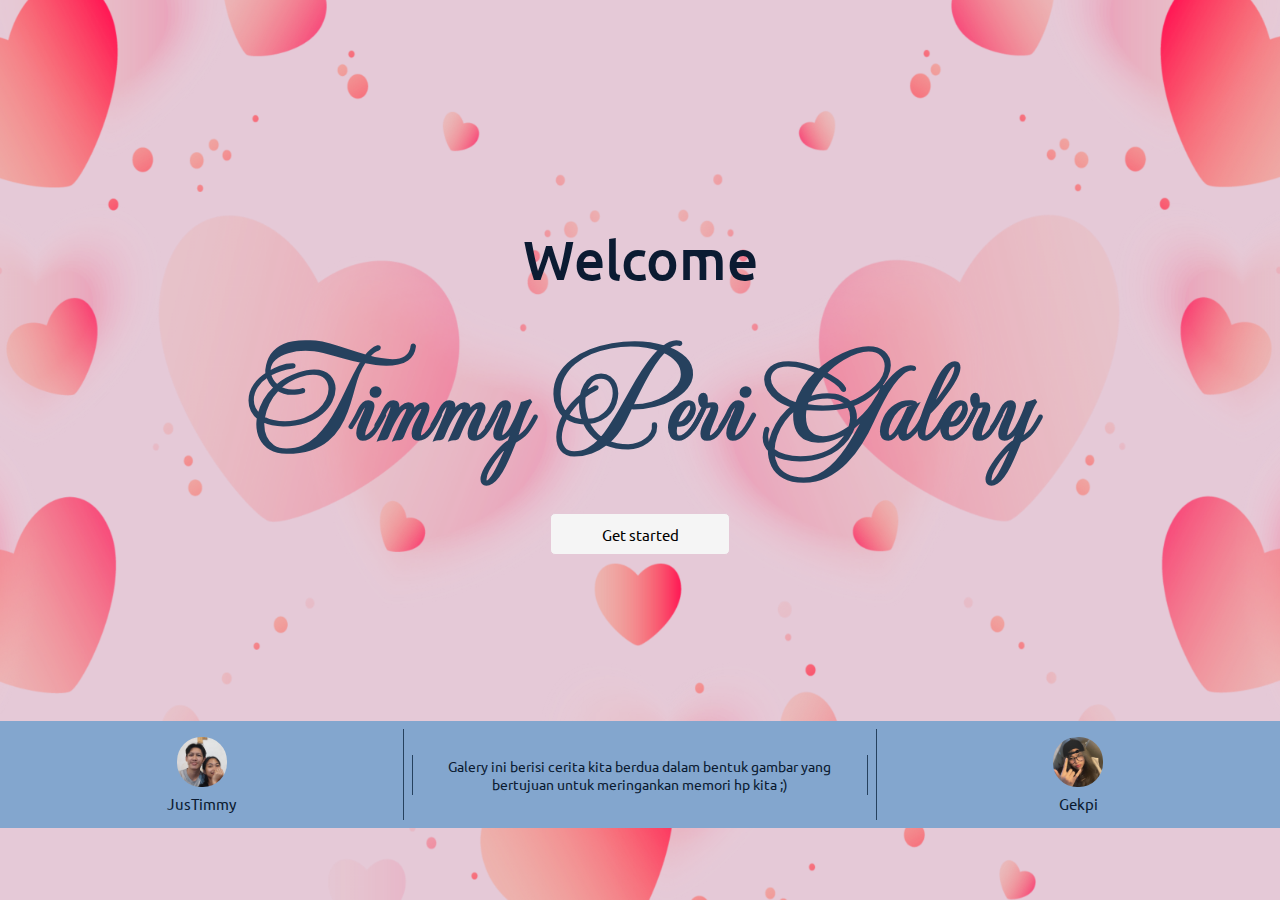
==== Codingan/main.html @ aea35269 "Add files via upload" ====
<!DOCTYPE html>
<html lang="en">
<head>
    <meta charset="UTF-8">
    <meta name="viewport" content="width=device-width, initial-scale=1.0">
    <title>Welcome</title>
    <link rel="stylesheet" href="style.css">
    <link rel="preconnect" href="https://fonts.googleapis.com">
    <link rel="preconnect" href="https://fonts.gstatic.com" crossorigin>
    <link href="https://fonts.googleapis.com/css2?family=Mea+Culpa&display=swap" rel="stylesheet">
    <link rel="preconnect" href="https://fonts.googleapis.com">
    <link rel="preconnect" href="https://fonts.gstatic.com" crossorigin>
    <link rel="stylesheet" href="https://fonts.googleapis.com/css2?family=Material+Symbols+Outlined:opsz,wght,FILL,GRAD@24,400,0,0&icon_names=arrow_forward" />
    <link href="https://fonts.googleapis.com/css2?family=Ubuntu:ital,wght@0,300;0,400;0,500;0,700;1,300;1,400;1,500;1,700&display=swap" rel="stylesheet">
</head>
<body>
    <header>
        <div class="header-wrap"></div>
        <div class="welcome">Welcome</div>
        <div class="judul">Timmy Peri Galery</div>
        <div class="start-button">
            <button class="get-started-button">Get started</button>
            <div class="icon-start">
                <span class="material-symbols-outlined">
                arrow_forward
                </span>
            </div>
        </div>
    </header>
    <div class="description">
        <div class="left-section">
            <div class="profile-box">
                <img class="image" src="Foto/justimmy.jpg" alt="">
                <p class="nama">JusTimmy</p>
                <div class="box-flow">
                    <div class="social-media-text">Social media</div>
                    <div class="social-media-box">
                        <a href="https://www.instagram.com/gs_sury4" target="blank">
                            <div class="box-part">
                                <img class="instagram_icon" src="Foto/Instagram_icon.png" alt="">
                                <p class="box-part-name">@gs_sury4</p>
                            </div>
                        </a>
                    </div>
                </div>
            </div>
            
        </div>
        <div class="middle-section">Galery ini berisi cerita kita berdua dalam bentuk gambar yang bertujuan untuk meringankan memori hp kita ;)</div>
        <div class="right-section">
            <div class="profile-box">
                <img class="image" src="Foto/gekpi.jpg" alt="">
                <p class="nama">Gekpi</p>
                <div class="box-flow2">
                    <div class="social-media-text">Social media</div>
                    <div class="social-media-box">
                        <a href="https://www.instagram.com/idayuperi/" target="blank">
                            <div class="box-part">
                                <img class="instagram_icon" src="Foto/Instagram_icon.png" alt="">
                                <p class="box-part-name">@idayuperi</p>
                            </div>
                        </a>
                    </div>
                </div>
            </div>
       
    </div>
    </div>
    <main>
        <img src="" alt="">
    </main>
</body>
</html>
---- Codingan/style.css ----
body {
    background-color: #E5C9D7;
    margin: 0;
    overflow: hidden;
    background-image: url(Foto/background.png);
    background-repeat: no-repeat;
    background-attachment: fixed;
    background-position: center;
    background-size: cover;
    animation: backg; 
    animation-duration: 5s;
    animation-timing-function: ease;
    animation-fill-mode: forwards;
}
@keyframes hujan {
    0%{
        
    }
    100%{
        transform: translateY(0);
    }
}
header {
    display: flex;
    justify-content: space-between;
    flex-direction: column;
    width: 100%;
    align-items: center;
    position: absolute;
    top: 25%;
    height: 330px;
}
.judul {
    font-family: "Mea Culpa", serif;
    font-style: normal;
    font-size: 115px;
    display: flex;
    justify-content: center;
    align-items: center;
    color: #26415E;
    font-weight: 600;
    pointer-events: none;
    white-space: nowrap;
    animation: judul;
    animation-duration: 5s;
    animation-timing-function: ease;
}
@keyframes judul{
    0% {
        font-size: 0px;
        opacity: 0;
    }
    50% {
        opacity: 0;
    }
    100% {
        
    }
}
.welcome {
    color: #0B1B32;
    display: flex;
    font-size: 55px;
    font-family: "Ubuntu", serif;
    font-weight: 500;
    font-style: normal;
    pointer-events: none;
    animation: turun;
    animation-duration: 5s;
    animation-timing-function: ease;
}
@keyframes turun {
    0% {
        opacity: 0;
        transform: translateY(-1000px);
    }
    100%{
        transform: translateY(0px);
    }
}
.get-started-button {
    font-family: "Ubuntu", serif;
    font-weight: 400;
    color: black;
    background-color: inherit;
    border: none;
    font-size: 15px;
    cursor: pointer;
}

@keyframes backg {
    0% {
        background-position-y: 2000px;
    }
    100% {
        background-position: center;
    }
}
.start-button {
    width: 150px;
    height: 40px;
    border-radius: 5px;
    display: flex;
    flex-direction: row;
    background: rgb(245, 245, 245);
    justify-content: space-around;
    align-items: center;
    padding: 0 14px 0 14px;
    cursor: pointer;
    transition: background 0.5s, border 0.5s;
    border: 1px #E5C9D7 solid;
    animation: button;
    animation-duration: 5s;
    animation-timing-function: ease;
}
@keyframes button {
    0% {
        opacity: 0;
        transform: translateY(2000px);
    }
    100% {
        transform: translateY(0);
    }
}
.icon-start {
    font-size: 0px;
    opacity: 0;
    position: absolute;
}
.material-symbols-outlined {
    font-variation-settings:
    'FILL' 0,
    'wght' 400,
    'GRAD' 0,
    'opsz' 20
}
@keyframes slide {
    0% {
        transform: translateX(-50px);
        position: relative;
    }
    50% {
        opacity: 1;
        position: relative;
    }
    100% {
      opacity: 1;
      transform: translateX(0);
      position: relative;
    }
}
.start-button:hover {
    .icon-start {
        animation: slide;
        animation-duration: 0.5s;
        animation-timing-function: ease;
        animation-fill-mode:forwards;
        
    }
     background: rgb(235, 235, 235);
     border: 1px #26415E solid;
}
.description {
    display: flex;
    flex-direction: row;
    justify-content: space-between;
    align-items: center;
    background-color: #83a6ce;
    width: 100%;
    position: absolute;
    bottom: 8%;
    animation: button;
    animation-duration: 5s;
    animation-timing-function: ease;
}
.middle-section {
    flex: 1;
    color: #0B1B32;
    font-family: "Ubuntu", serif;
    display: flex;
    font-size: 14px;
    justify-content: center;
    align-items: center;
    text-align: center;
    border-left: 1px solid #26415E;
    min-height: 40px;
    border-right: 1px solid #26415E;
    padding: 0 25px 0 25px;
    pointer-events: none;
    min-width: 300px;
}
.left-section, .right-section{
    flex: 1;
    display: flex;
    justify-content: center;
    align-items: center;
}
.left-section{
    border-right: 1px solid #26415E;
    margin-right: 8px;
    margin-bottom: 8px;
    margin-top: 8px;
} 
.right-section {
    border-left: 1px solid #26415E;
    margin-left: 8px;
}
.nama {
    font-family: "Ubuntu", serif;
    font-size: 15px;
    color: #0B1B32;
    margin: 0;
    font-weight: 400;
    cursor: pointer;
    transition: color 0.15s;
}
.nama:hover {
    color: #17396a;
}
a{
    font-size: 0px;
    cursor: none;
    text-decoration: none;
    margin: 0;
    padding: 0;
}
.image {
    background-color: #26415E;
    width: 50px;
    height: 50px;
    border-radius: 25px;
    margin-bottom: 6px;
    cursor: pointer;
    border: 1px #83a6ce solid;
    transition: border 0.15s;
}
.image:hover {
    border: 1px #17396a solid;
}

.profile-box {
    display: flex;
    flex-direction: column;
    justify-content: center;
    align-items: center;
    padding: 7px 0 7px 0;
}
.box-flow {
    position: absolute;
    background-color: rgb(245, 245, 245);
    bottom: 96px;
    border-radius: 5px;
    display: flex;
    flex-direction: column;
    justify-content: center;
    align-items: center;
    transform: translateX(-500px);
}
.box-flow2 {
    position: absolute;
    background-color: rgb(245, 245, 245);
    bottom: 96px;
    border-radius: 5px;
    display: flex;
    flex-direction: column;
    justify-content: center;
    align-items: center;
    transform: translateX(500px);
}
@keyframes slide-right {
    0%{
        opacity: 0;
    }
    50% {
        opacity: 0;
        transform: translateX(-250px);
    }
    75% {
        opacity: 0;
        transform: translateX(-125px);
    }
    100% {
        opacity: 1;
        transform: translateX(0px);
    }
}
@keyframes slide-left {
    0%{
        opacity: 0;
    }
    50% {
        opacity: 0;
        transform: translateX(250px);
    }
    75% {
        opacity: 0;
        transform: translateX(125px);
    }
    100% {
        opacity: 1;
        transform: translateX(0px);
    }
}
.profile-box:hover .box-flow {
    animation: slide-right;
   animation-duration: 0.35s;
   animation-timing-function: ease-in;
   animation-fill-mode: forwards;
   
}
.profile-box:hover .box-flow2 {
    animation: slide-left;
   animation-duration: 0.35s;
   animation-timing-function: ease-in;
   animation-fill-mode: forwards;
   
}
.box-flow:hover {
    transform: translateX(0px);
}
.box-part {
    display: flex;
    flex-direction: row;
    justify-content: center;
    align-items: center;
    width: 143px;
    height: 35px;
    margin-bottom: 15px;
    cursor: pointer;
    transition: background-color 0.15s;
}
.box-part:hover {
    background-color: rgb(235, 235, 235);
}
.instagram_icon {
    width: 25px;
    height: 25px;
    margin-right: 6px;
    cursor: pointer;
}
p {
    font-family: "Ubuntu", serif;
}
.social-media-text {
    margin: 0;
    font-weight: 500;
    font-size: 16px;
    font-family: "Ubuntu", serif;
    padding-bottom: 15px;
    padding-top: 18px;
    color: #0B1B32;
    pointer-events: none;
    margin-left: 25px;
    margin-right: 25px;
}
.box-part-name {
    font-size: 14px;
    margin: 0;
    color: #0B1B32;
    cursor: pointer;
}
.header-wrap {
    position: absolute;
    left: 0;
    right: 0;
    top: 0;
    height: 270px;
    cursor: default;
}
@media (max-width: 822px) {
    body {
        transition-timing-function: ease;
        transition-duration: 0.5s;
        background-size: 1700px;
    }
    .judul {
        transition-timing-function: ease;
        transition-duration: 0.5s;
        font-size: 70px;
    }
    .welcome {
        transition-timing-function: ease;
        transition-duration: 0.5s;
        font-size: 40px;
    }
    .start-button {
        transition-timing-function: ease;
        transition-duration: 1s;
        width: 120px;
        height: 32px;
    }
    .nama {
        opacity: 0;
        position: absolute;
        pointer-events: none;
        cursor: none;
        font-size: 0px;
    }
    .image {
        margin: 0;
    }
    .box-flow2 {
        bottom: 72px;
        right: 25.5px;
    }
    .box-flow {
        bottom: 72px;
        left: 25.5px;
    }
    .dekorasi {
        top:-430px;
        left: -392px;
    }
    .dekorasi-love {
        width: 1389.09px;
        height: 1389.09px;
    }
}
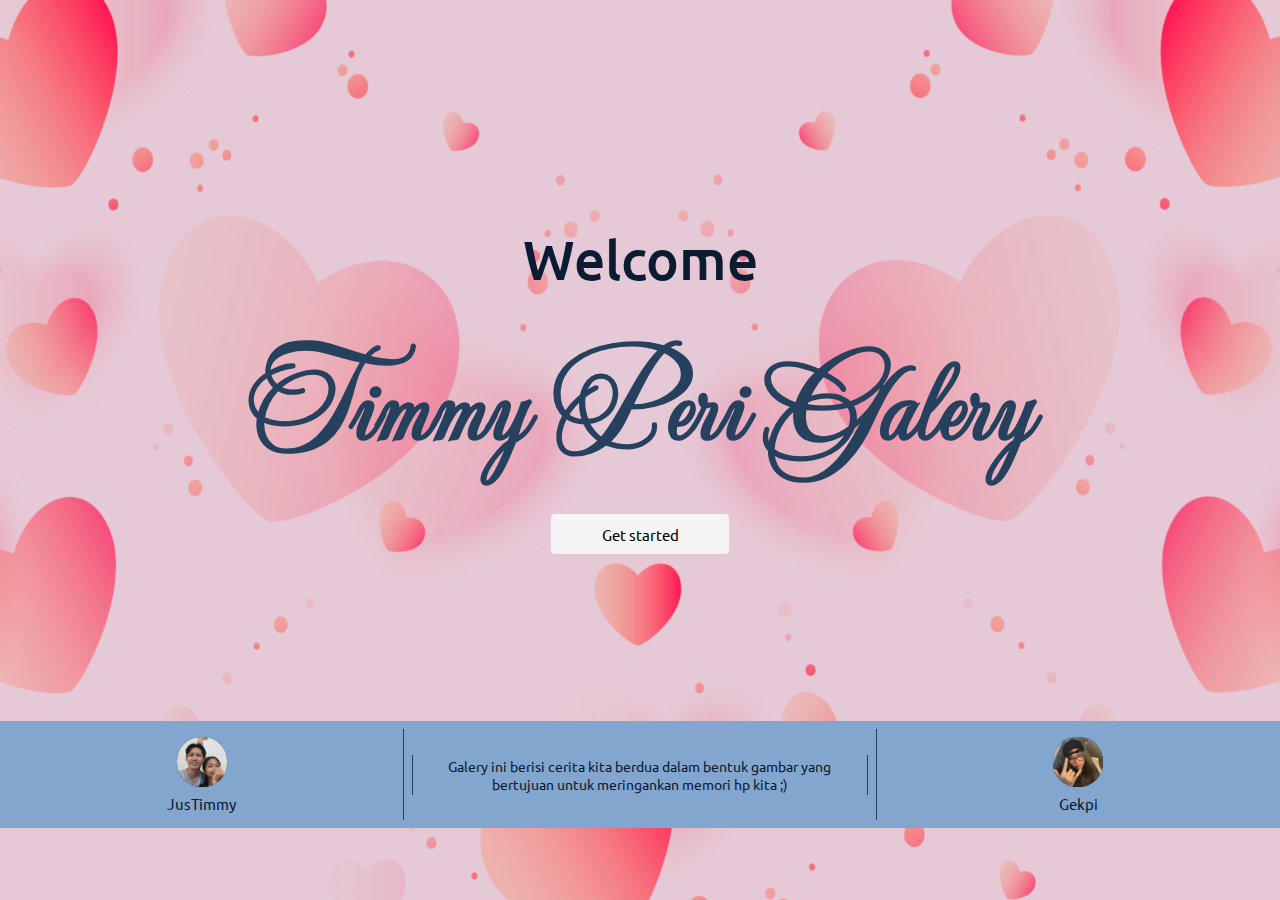
==== commit 5458c4dc: "Add files via upload" ====
--- a/Codingan/main.html
+++ b/Codingan/main.html
@@ -63,11 +63,8 @@
                     </div>
                 </div>
             </div>
-       
+       </div>
     </div>
-    </div>
-    <main>
-        <img src="" alt="">
-    </main>
+
 </body>
 </html>--- a/Codingan/style.css
+++ b/Codingan/style.css
@@ -24,7 +24,8 @@
     display: flex;
     justify-content: space-between;
     flex-direction: column;
-    width: 100%;
+    left: 0;
+    right: 0;
     align-items: center;
     position: absolute;
     top: 25%;
@@ -166,7 +167,8 @@
     justify-content: space-between;
     align-items: center;
     background-color: #83a6ce;
-    width: 100%;
+    left: 0;
+    right: 0;
     position: absolute;
     bottom: 8%;
     animation: button;
@@ -254,7 +256,7 @@
     flex-direction: column;
     justify-content: center;
     align-items: center;
-    transform: translateX(-500px);
+    opacity: 0;
 }
 .box-flow2 {
     position: absolute;
@@ -265,7 +267,7 @@
     flex-direction: column;
     justify-content: center;
     align-items: center;
-    transform: translateX(500px);
+    opacity: 0;
 }
 @keyframes slide-right {
     0%{
